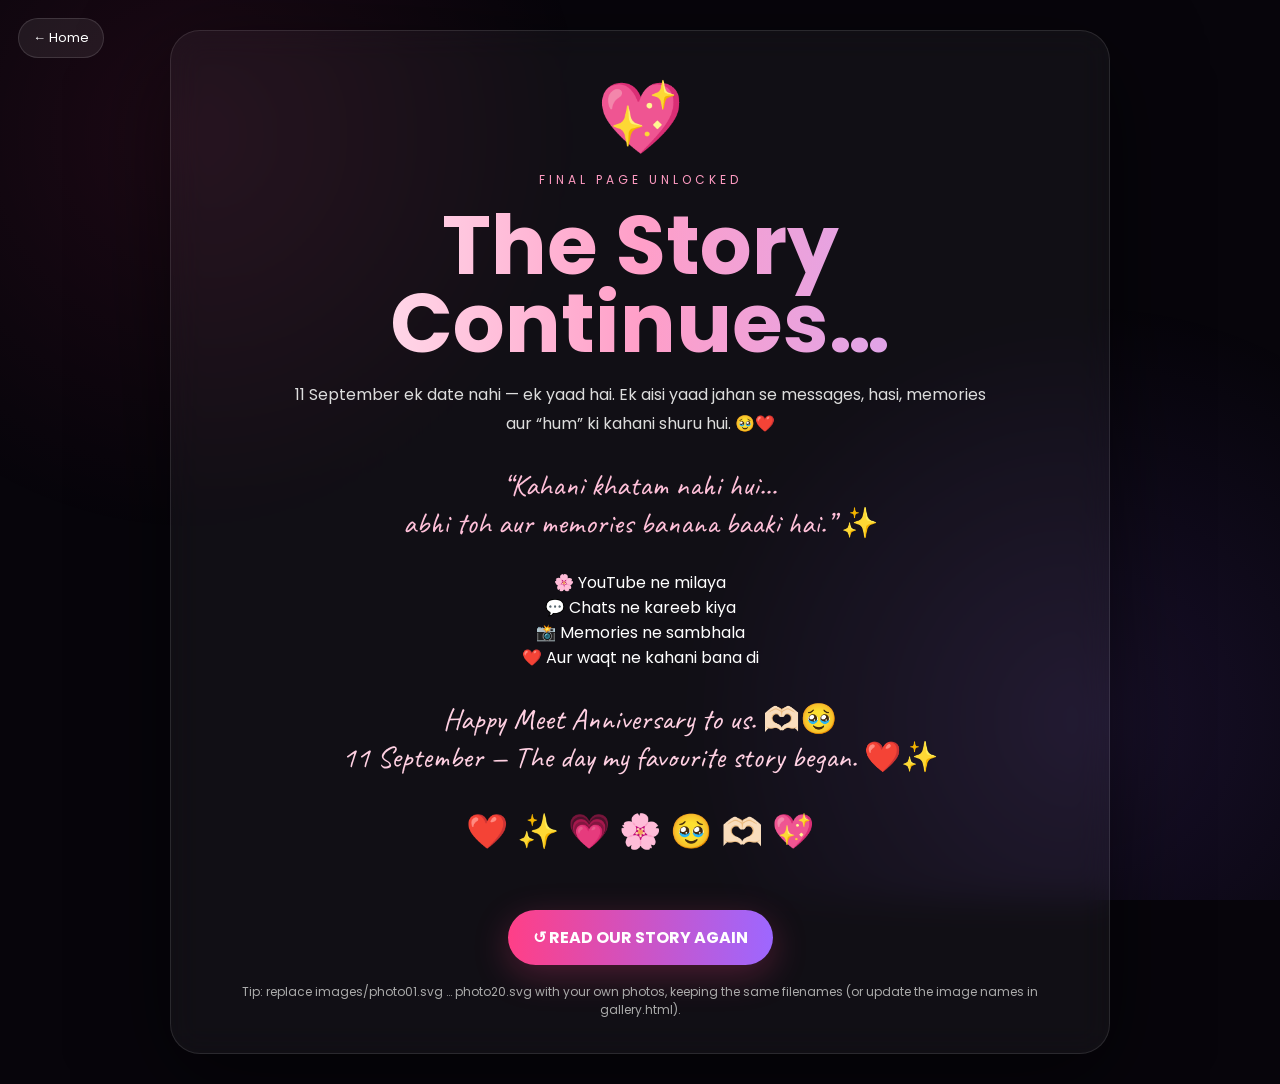
==== final.html @ 0014465a "Add files via upload" ====
<!doctype html><html lang="en"><head><meta charset="utf-8"><meta name="viewport" content="width=device-width,initial-scale=1"><title>Final Surprise • Our Story</title><link rel="stylesheet" href="style.css"></head><body><a class="back" href="index.html">← Home</a><main class="page"><section class="card fade">
<div class="final">
<div class="heart">💖</div>
<div class="eyebrow">Final page unlocked</div>
<h1 class="title">The Story Continues…</h1>
<p class="subtitle">11 September ek date nahi — ek yaad hai. Ek aisi yaad jahan se messages, hasi, memories aur “hum” ki kahani shuru hui. 🥹❤️</p>
<div class="quote">“Kahani khatam nahi hui…<br>abhi toh aur memories banana baaki hai.” ✨</div>
<p>🌸 YouTube ne milaya<br>💬 Chats ne kareeb kiya<br>📸 Memories ne sambhala<br>❤️ Aur waqt ne kahani bana di</p>
<p style="font-family:Caveat;font-size:30px;color:#ffd0e2">Happy Meet Anniversary to us. 🫶🏻🥹<br>11 September — The day my favourite story began. ❤️✨</p>
<div style="font-size:34px;margin:25px">❤️ ✨ 💗 🌸 🥹 🫶🏻 💖</div>
<a class="btn" href="index.html">↺ READ OUR STORY AGAIN</a>
<div class="tiny">Tip: replace images/photo01.svg … photo20.svg with your own photos, keeping the same filenames (or update the image names in gallery.html).</div>
</div>
</section></main><script src="script.js"></script></body></html>
---- style.css ----
@import url('https://fonts.googleapis.com/css2?family=Caveat:wght@500;600;700&family=Poppins:wght@400;500;600;700&display=swap');
*{box-sizing:border-box}html{scroll-behavior:smooth}body{margin:0;background:#07050b;color:#fff;font-family:Poppins,sans-serif;overflow-x:hidden}
body:before{content:"";position:fixed;inset:0;pointer-events:none;background:radial-gradient(circle at 15% 15%,#ff3d7f18,transparent 30%),radial-gradient(circle at 85% 80%,#8b5cf622,transparent 32%);z-index:-2}
a{text-decoration:none;color:inherit}.page{min-height:100vh;display:flex;align-items:center;justify-content:center;padding:30px 16px;position:relative}
.card{width:min(940px,100%);background:#ffffff0b;border:1px solid #ffffff1b;border-radius:30px;padding:34px;backdrop-filter:blur(16px);box-shadow:0 25px 90px #0008}
.hero{text-align:center}.eyebrow{letter-spacing:4px;text-transform:uppercase;color:#ff9bc2;font-size:12px}.title{font-size:clamp(42px,9vw,82px);line-height:.95;margin:18px 0;font-weight:700;background:linear-gradient(90deg,#fff,#ff9fc8,#c9a7ff);-webkit-background-clip:text;color:transparent}.subtitle{color:#ddd;line-height:1.8;max-width:700px;margin:0 auto}.date{font-family:Caveat,cursive;font-size:32px;color:#ffc0d9;margin:20px}.btn{display:inline-flex;align-items:center;justify-content:center;gap:9px;margin-top:28px;padding:15px 25px;border-radius:999px;background:linear-gradient(90deg,#ff3f87,#9d67ff);font-weight:700;box-shadow:0 10px 35px #ff3f8740;transition:.25s}.btn:hover{transform:translateY(-3px) scale(1.02)}.back{position:fixed;top:18px;left:18px;z-index:5;background:#ffffff12;border:1px solid #ffffff20;padding:9px 14px;border-radius:999px;font-size:13px}
.story{font-family:Caveat,cursive;font-size:25px;line-height:1.65}.story h2,.letter h2,.shayari h2{font-family:Poppins,sans-serif;text-align:center;margin-top:0}.chapter{padding:20px 0;border-bottom:1px solid #ffffff12}.chapter:last-child{border:0}.emoji{font-size:30px}.letter{font-size:18px;line-height:2}.letter p{margin:0 0 17px}.quote{font-family:Caveat,cursive;font-size:30px;text-align:center;color:#ffc0d9;margin:28px 0}.gallery{display:grid;grid-template-columns:repeat(auto-fit,minmax(220px,1fr));gap:18px}.memory{background:#ffffff0a;border:1px solid #ffffff15;border-radius:22px;padding:10px;overflow:hidden}.memory img{width:100%;aspect-ratio:3/2;object-fit:cover;border-radius:16px;display:block}.caption{font-family:Caveat,cursive;font-size:24px;text-align:center;padding:10px 5px 4px;color:#ffd0e2}.final{text-align:center}.heart{font-size:70px;animation:pulse 1.5s infinite}.tiny{color:#aaa;font-size:12px;margin-top:18px}@keyframes pulse{50%{transform:scale(1.14)}}@keyframes float{50%{transform:translateY(-12px)}}.float{animation:float 3s ease-in-out infinite}.spark{position:fixed;pointer-events:none;font-size:20px;animation:rise 5s linear infinite;opacity:.8;z-index:-1}@keyframes rise{from{transform:translateY(105vh) rotate(0);opacity:0}15%{opacity:1}to{transform:translateY(-15vh) rotate(260deg);opacity:0}}@media(max-width:600px){.card{padding:23px 17px;border-radius:24px}.story{font-size:22px}.letter{font-size:16px;line-height:1.85}.gallery{grid-template-columns:1fr 1fr}.caption{font-size:21px}}
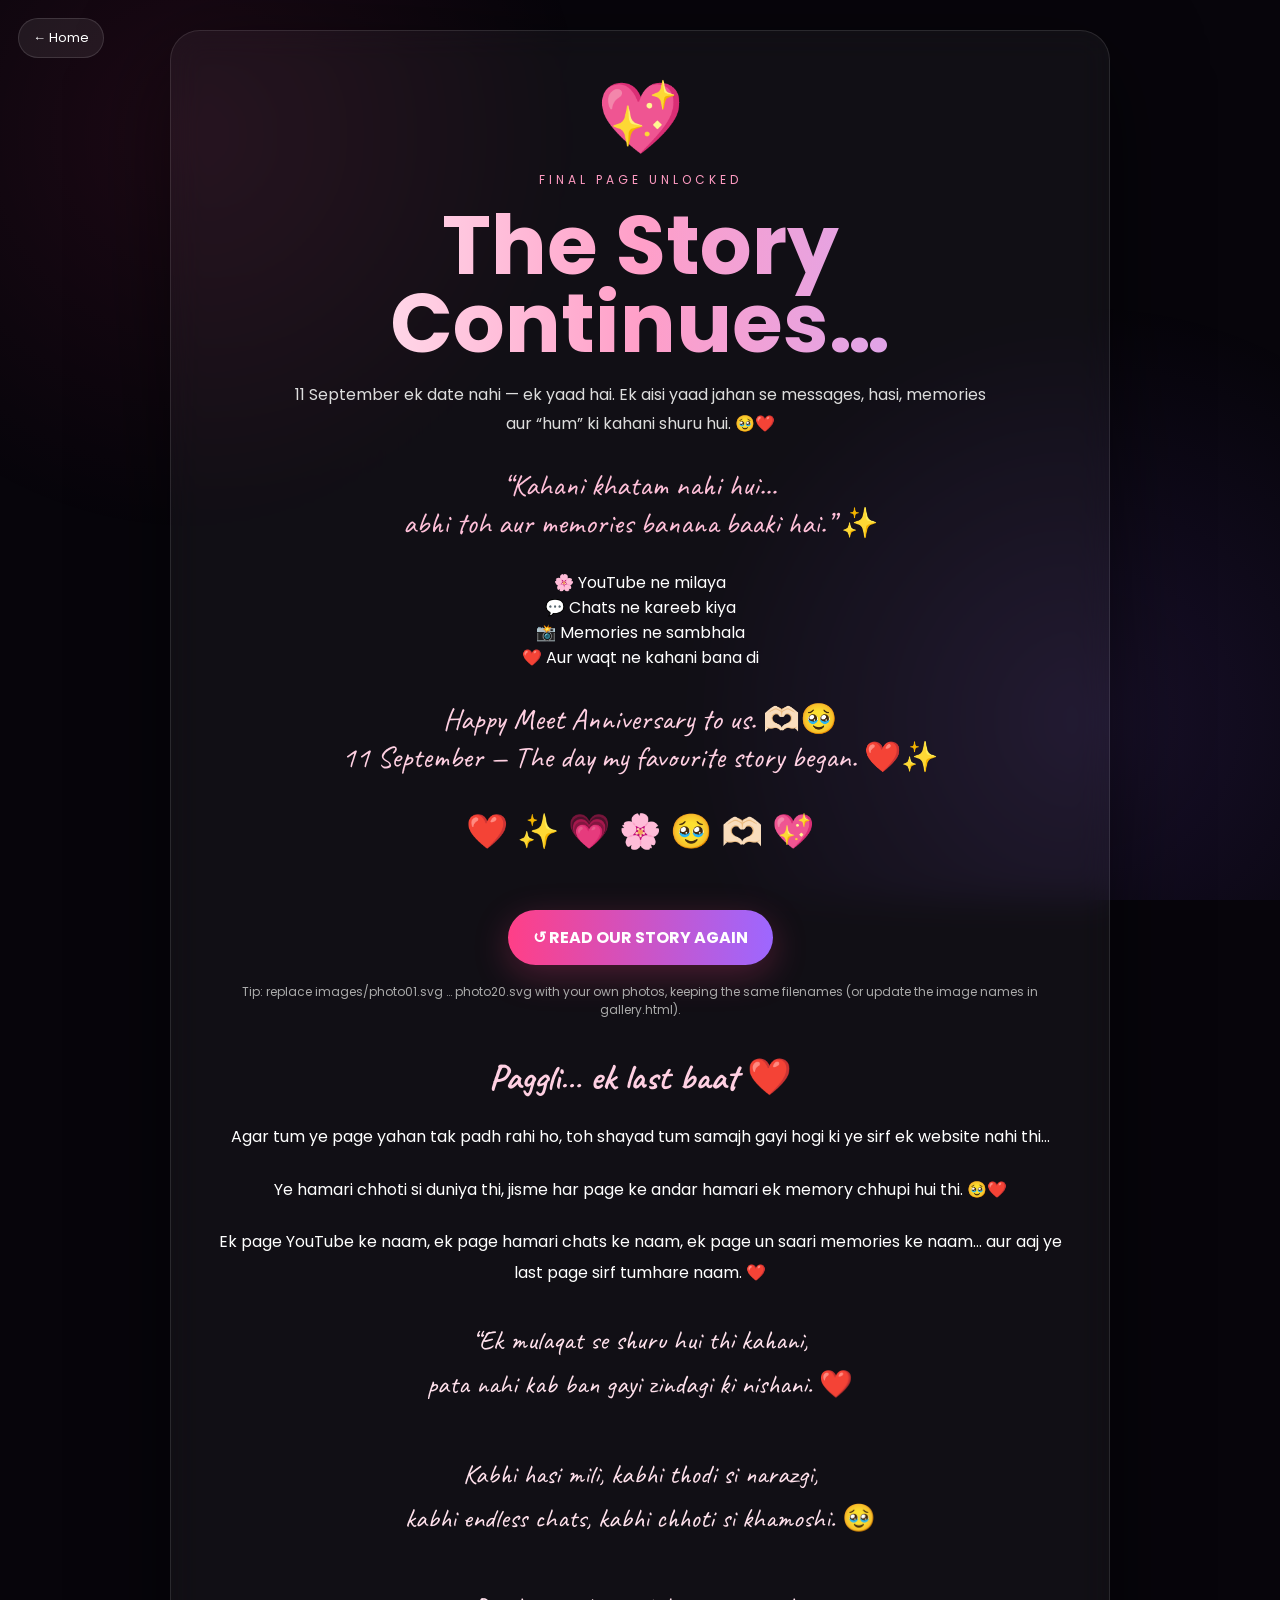
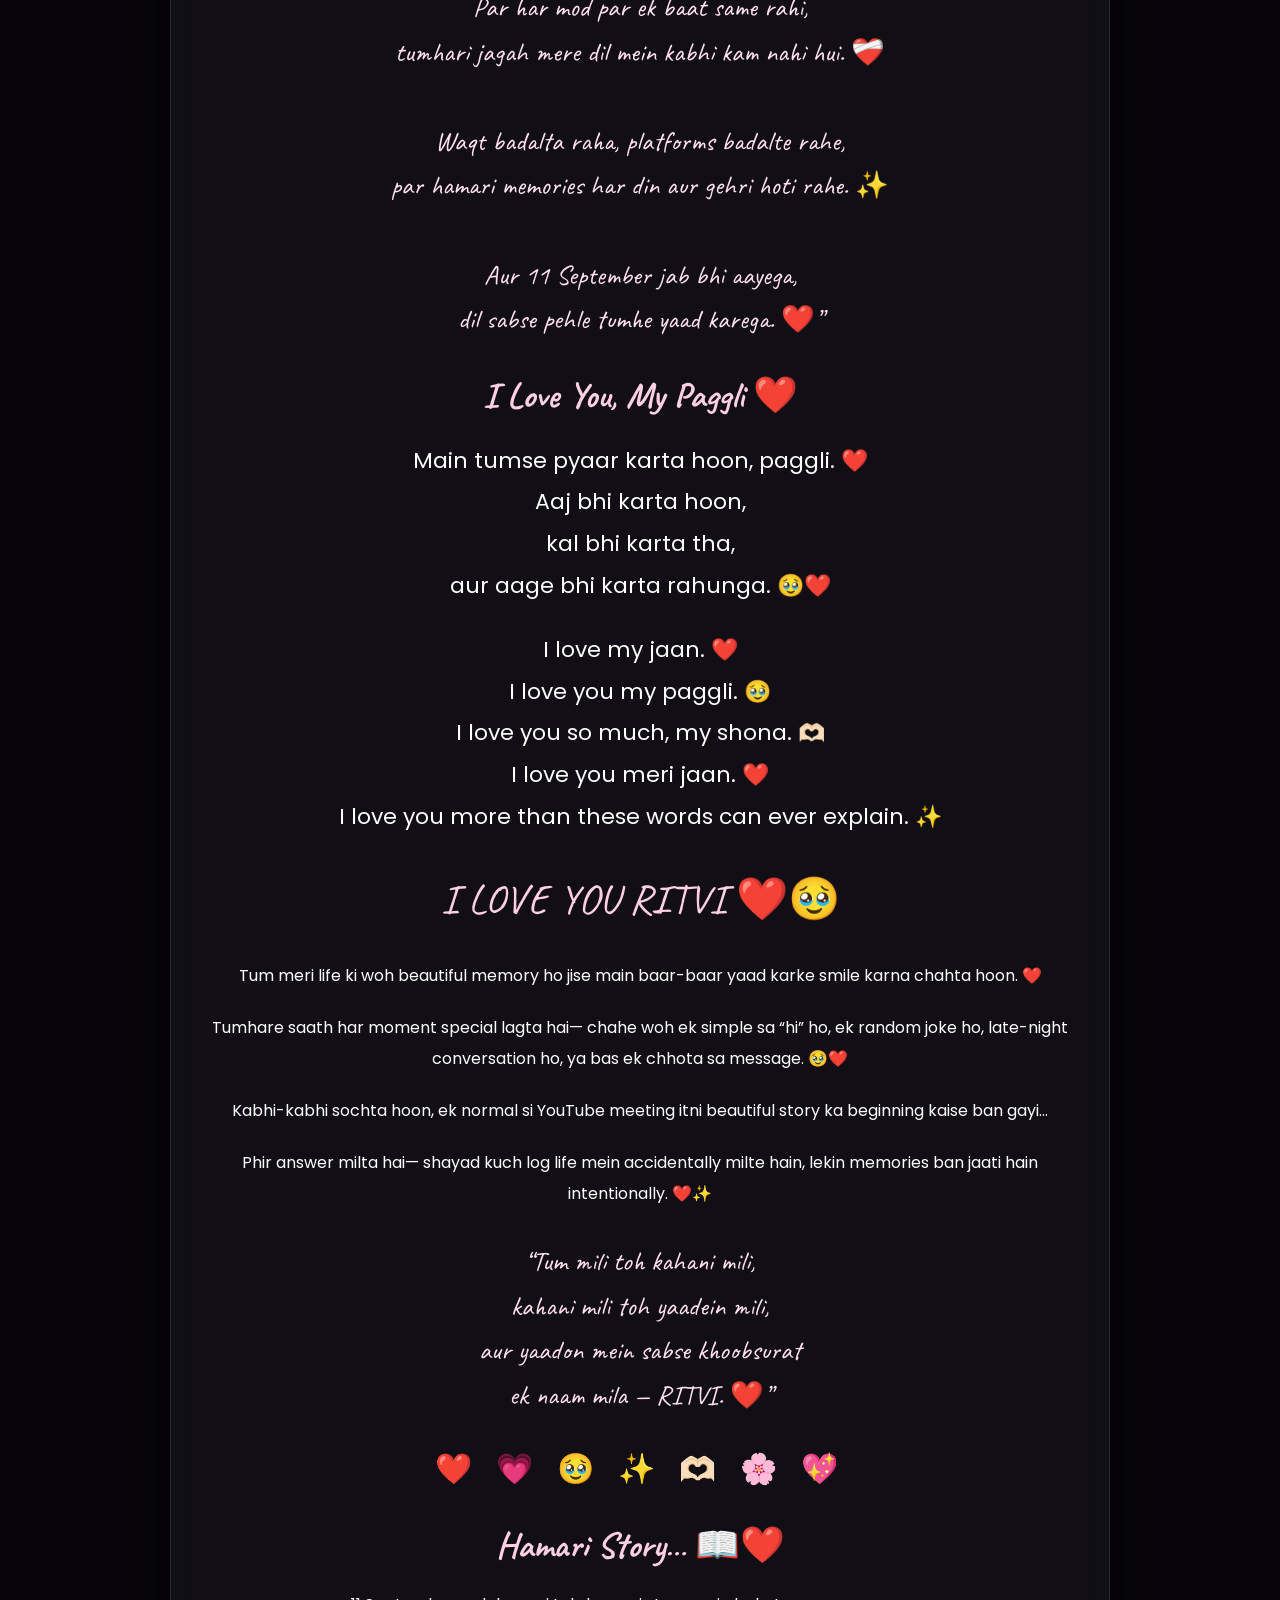
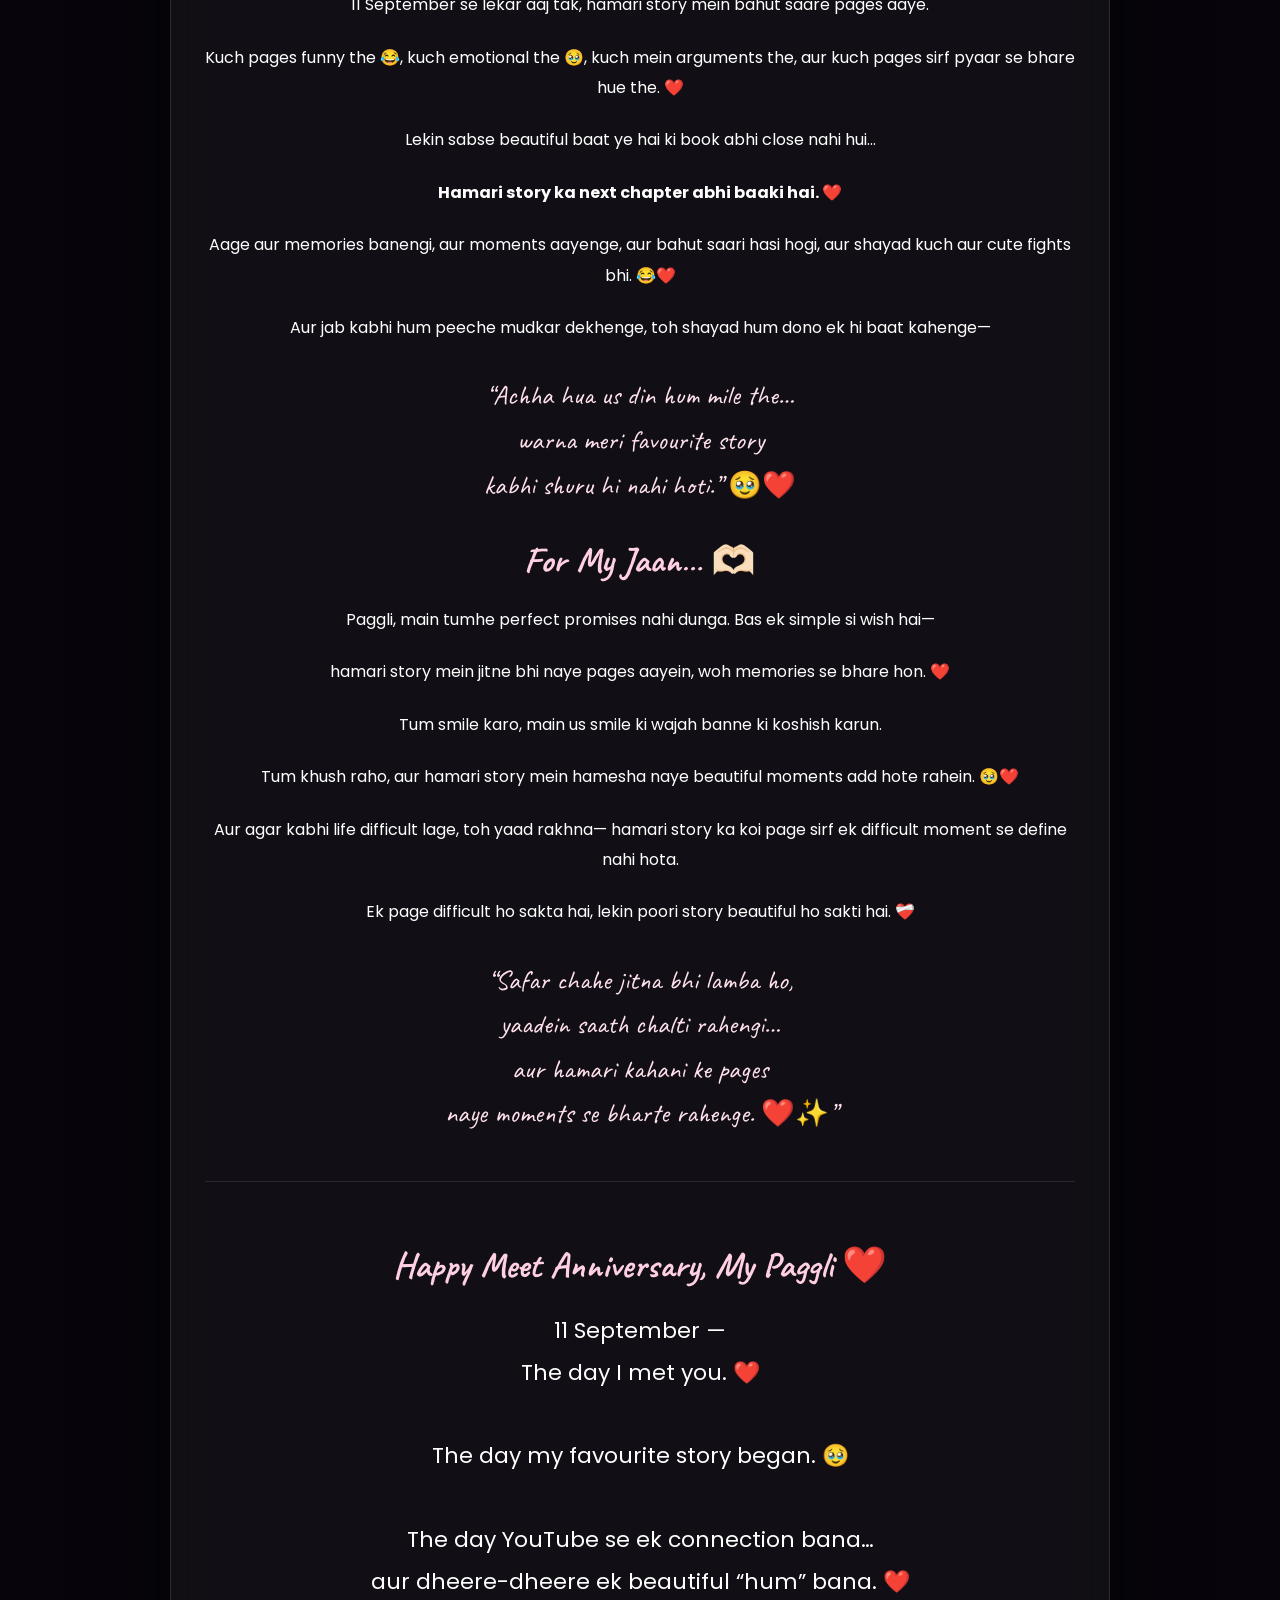
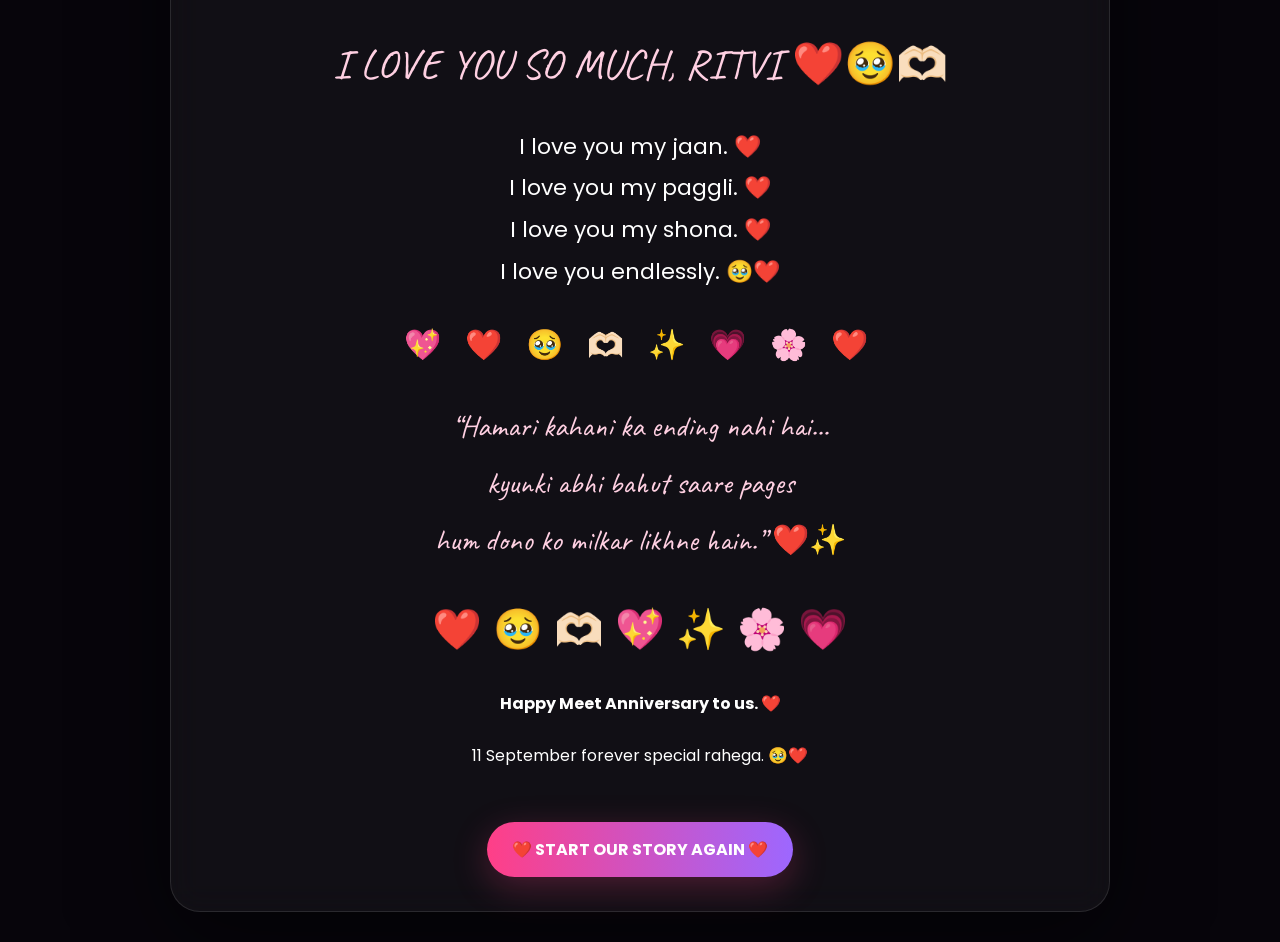
==== commit df9c3404: "Update final.html" ====
--- a/final.html
+++ b/final.html
@@ -1,14 +1,477 @@
-<!doctype html><html lang="en"><head><meta charset="utf-8"><meta name="viewport" content="width=device-width,initial-scale=1"><title>Final Surprise • Our Story</title><link rel="stylesheet" href="style.css"></head><body><a class="back" href="index.html">← Home</a><main class="page"><section class="card fade">
+<!doctype html>
+<html lang="en">
+<head>
+<meta charset="utf-8">
+<meta name="viewport" content="width=device-width,initial-scale=1">
+
+<title>Final Surprise • Our Story</title>
+
+<link rel="stylesheet" href="style.css">
+
+<style>
+/* =========================
+   FINAL SURPRISE EXTRA
+========================= */
+
+body {
+    overflow-x: hidden;
+}
+
+.final-extra {
+    margin-top: 35px;
+    text-align: center;
+}
+
+.final-extra p {
+    line-height: 1.9;
+    margin: 22px 0;
+}
+
+.love-title {
+    font-family: Caveat, cursive;
+    font-size: 36px;
+    color: #ffd0e2;
+    margin: 30px 0 15px;
+    animation: softGlow 2s ease-in-out infinite alternate;
+}
+
+.love-shayari {
+    font-family: Caveat, cursive;
+    font-size: 27px;
+    line-height: 1.65;
+    color: #ffe1ec;
+    margin: 30px 0;
+}
+
+.love-message {
+    font-size: 22px;
+    line-height: 1.8;
+    margin: 30px 0;
+}
+
+.big-love {
+    font-family: Caveat, cursive;
+    font-size: 42px;
+    color: #ffd0e2;
+    margin: 35px 0;
+    animation: heartPulse 1.8s infinite;
+}
+
+.love-line {
+    opacity: 0;
+    animation: appearLine 1s ease forwards;
+}
+
+.love-line:nth-child(1) { animation-delay: .2s; }
+.love-line:nth-child(2) { animation-delay: .7s; }
+.love-line:nth-child(3) { animation-delay: 1.2s; }
+.love-line:nth-child(4) { animation-delay: 1.7s; }
+.love-line:nth-child(5) { animation-delay: 2.2s; }
+
+@keyframes softGlow {
+    from {
+        text-shadow: 0 0 5px rgba(255,100,160,.2);
+    }
+    to {
+        text-shadow: 0 0 20px rgba(255,100,160,.7);
+    }
+}
+
+@keyframes heartPulse {
+    0%,100% {
+        transform: scale(1);
+    }
+    50% {
+        transform: scale(1.08);
+    }
+}
+
+@keyframes appearLine {
+    from {
+        opacity: 0;
+        transform: translateY(12px);
+    }
+    to {
+        opacity: 1;
+        transform: translateY(0);
+    }
+}
+
+/* Floating hearts */
+.final-hearts {
+    font-size: 30px;
+    margin: 30px 0;
+    letter-spacing: 8px;
+    animation: floatHearts 3s ease-in-out infinite;
+}
+
+@keyframes floatHearts {
+    0%,100% {
+        transform: translateY(0);
+    }
+    50% {
+        transform: translateY(-8px);
+    }
+}
+
+.final-ending {
+    margin-top: 45px;
+    padding-top: 30px;
+    border-top: 1px solid rgba(255,255,255,.1);
+}
+
+@media (max-width:600px) {
+    .love-title {
+        font-size: 32px;
+    }
+
+    .love-shayari {
+        font-size: 24px;
+    }
+
+    .love-message {
+        font-size: 19px;
+    }
+
+    .big-love {
+        font-size: 36px;
+    }
+}
+</style>
+
+</head>
+
+<body>
+
+<a class="back" href="index.html">← Home</a>
+
+<main class="page">
+
+<section class="card fade">
+
 <div class="final">
+
 <div class="heart">💖</div>
+
 <div class="eyebrow">Final page unlocked</div>
+
 <h1 class="title">The Story Continues…</h1>
-<p class="subtitle">11 September ek date nahi — ek yaad hai. Ek aisi yaad jahan se messages, hasi, memories aur “hum” ki kahani shuru hui. 🥹❤️</p>
-<div class="quote">“Kahani khatam nahi hui…<br>abhi toh aur memories banana baaki hai.” ✨</div>
-<p>🌸 YouTube ne milaya<br>💬 Chats ne kareeb kiya<br>📸 Memories ne sambhala<br>❤️ Aur waqt ne kahani bana di</p>
-<p style="font-family:Caveat;font-size:30px;color:#ffd0e2">Happy Meet Anniversary to us. 🫶🏻🥹<br>11 September — The day my favourite story began. ❤️✨</p>
-<div style="font-size:34px;margin:25px">❤️ ✨ 💗 🌸 🥹 🫶🏻 💖</div>
-<a class="btn" href="index.html">↺ READ OUR STORY AGAIN</a>
-<div class="tiny">Tip: replace images/photo01.svg … photo20.svg with your own photos, keeping the same filenames (or update the image names in gallery.html).</div>
-</div>
-</section></main><script src="script.js"></script></body></html>+
+<p class="subtitle">
+11 September ek date nahi — ek yaad hai.
+Ek aisi yaad jahan se messages, hasi, memories aur “hum” ki kahani shuru hui. 🥹❤️
+</p>
+
+<div class="quote">
+“Kahani khatam nahi hui…<br>
+abhi toh aur memories banana baaki hai.” ✨
+</div>
+
+<p>
+🌸 YouTube ne milaya<br>
+💬 Chats ne kareeb kiya<br>
+📸 Memories ne sambhala<br>
+❤️ Aur waqt ne kahani bana di
+</p>
+
+<p style="font-family:Caveat;font-size:30px;color:#ffd0e2">
+Happy Meet Anniversary to us. 🫶🏻🥹<br>
+11 September — The day my favourite story began. ❤️✨
+</p>
+
+<div style="font-size:34px;margin:25px">
+❤️ ✨ 💗 🌸 🥹 🫶🏻 💖
+</div>
+
+<a class="btn" href="index.html">
+↺ READ OUR STORY AGAIN
+</a>
+
+<div class="tiny">
+Tip: replace images/photo01.svg … photo20.svg with your own photos,
+keeping the same filenames (or update the image names in gallery.html).
+</div>
+
+
+<!-- =================================
+     EXTRA FINAL SURPRISE STARTS HERE
+================================= -->
+
+<div class="final-extra">
+
+<h2 class="love-title">
+Paggli… ek last baat ❤️
+</h2>
+
+<p class="love-line">
+Agar tum ye page yahan tak padh rahi ho,
+toh shayad tum samajh gayi hogi
+ki ye sirf ek website nahi thi…
+</p>
+
+<p class="love-line">
+Ye hamari chhoti si duniya thi,
+jisme har page ke andar
+hamari ek memory chhupi hui thi. 🥹❤️
+</p>
+
+<p class="love-line">
+Ek page YouTube ke naam,
+ek page hamari chats ke naam,
+ek page un saari memories ke naam…
+aur aaj ye last page
+sirf tumhare naam. ❤️
+</p>
+
+<div class="love-shayari">
+
+“Ek mulaqat se shuru hui thi kahani,<br>
+pata nahi kab ban gayi zindagi ki nishani. ❤️<br><br>
+
+Kabhi hasi mili, kabhi thodi si narazgi,<br>
+kabhi endless chats, kabhi chhoti si khamoshi. 🥹<br><br>
+
+Par har mod par ek baat same rahi,<br>
+tumhari jagah mere dil mein kabhi kam nahi hui. ❤️‍🩹<br><br>
+
+Waqt badalta raha, platforms badalte rahe,<br>
+par hamari memories har din aur gehri hoti rahe. ✨<br><br>
+
+Aur 11 September jab bhi aayega,<br>
+dil sabse pehle tumhe yaad karega. ❤️”
+
+</div>
+
+<h2 class="love-title">
+I Love You, My Paggli ❤️
+</h2>
+
+<p class="love-message">
+
+Main tumse pyaar karta hoon, paggli. ❤️<br>
+Aaj bhi karta hoon,<br>
+kal bhi karta tha,<br>
+aur aage bhi karta rahunga. 🥹❤️
+
+</p>
+
+<p class="love-message">
+
+I love my jaan. ❤️<br>
+I love you my paggli. 🥹<br>
+I love you so much, my shona. 🫶🏻<br>
+I love you meri jaan. ❤️<br>
+I love you more than these words can ever explain. ✨
+
+</p>
+
+<div class="big-love">
+I LOVE YOU RITVI ❤️🥹
+</div>
+
+<p>
+Tum meri life ki woh beautiful memory ho
+jise main baar-baar yaad karke smile karna chahta hoon. ❤️
+</p>
+
+<p>
+Tumhare saath har moment special lagta hai—
+chahe woh ek simple sa “hi” ho,
+ek random joke ho,
+late-night conversation ho,
+ya bas ek chhota sa message. 🥹❤️
+</p>
+
+<p>
+Kabhi-kabhi sochta hoon,
+ek normal si YouTube meeting
+itni beautiful story ka beginning kaise ban gayi…
+</p>
+
+<p>
+Phir answer milta hai—
+shayad kuch log life mein accidentally milte hain,
+lekin memories ban jaati hain intentionally. ❤️✨
+</p>
+
+<div class="love-shayari">
+
+“Tum mili toh kahani mili,<br>
+kahani mili toh yaadein mili,<br>
+aur yaadon mein sabse khoobsurat<br>
+ek naam mila — RITVI. ❤️”
+
+</div>
+
+<div class="final-hearts">
+❤️ 💗 🥹 ✨ 🫶🏻 🌸 💖
+</div>
+
+<h2 class="love-title">
+Hamari Story… 📖❤️
+</h2>
+
+<p>
+11 September se lekar aaj tak,
+hamari story mein bahut saare pages aaye.
+</p>
+
+<p>
+Kuch pages funny the 😂,
+kuch emotional the 🥹,
+kuch mein arguments the,
+aur kuch pages sirf pyaar se bhare hue the. ❤️
+</p>
+
+<p>
+Lekin sabse beautiful baat ye hai
+ki book abhi close nahi hui…
+</p>
+
+<p>
+<strong>
+Hamari story ka next chapter abhi baaki hai. ❤️
+</strong>
+</p>
+
+<p>
+Aage aur memories banengi,
+aur moments aayenge,
+aur bahut saari hasi hogi,
+aur shayad kuch aur cute fights bhi. 😂❤️
+</p>
+
+<p>
+Aur jab kabhi hum peeche mudkar dekhenge,
+toh shayad hum dono ek hi baat kahenge—
+</p>
+
+<div class="love-shayari">
+
+“Achha hua us din hum mile the…<br>
+warna meri favourite story<br>
+kabhi shuru hi nahi hoti.” 🥹❤️
+
+</div>
+
+<h2 class="love-title">
+For My Jaan… 🫶🏻
+</h2>
+
+<p>
+Paggli, main tumhe perfect promises nahi dunga.
+Bas ek simple si wish hai—
+</p>
+
+<p>
+hamari story mein jitne bhi naye pages aayein,
+woh memories se bhare hon. ❤️
+</p>
+
+<p>
+Tum smile karo,
+main us smile ki wajah banne ki koshish karun.
+</p>
+
+<p>
+Tum khush raho,
+aur hamari story mein
+hamesha naye beautiful moments add hote rahein. 🥹❤️
+</p>
+
+<p>
+Aur agar kabhi life difficult lage,
+toh yaad rakhna—
+hamari story ka koi page
+sirf ek difficult moment se define nahi hota.
+</p>
+
+<p>
+Ek page difficult ho sakta hai,
+lekin poori story beautiful ho sakti hai. ❤️‍🩹
+</p>
+
+<div class="love-shayari">
+
+“Safar chahe jitna bhi lamba ho,<br>
+yaadein saath chalti rahengi…<br>
+aur hamari kahani ke pages<br>
+naye moments se bharte rahenge. ❤️✨”
+
+</div>
+
+<div class="final-ending">
+
+<h2 class="love-title">
+Happy Meet Anniversary, My Paggli ❤️
+</h2>
+
+<p class="love-message">
+
+11 September —<br>
+The day I met you. ❤️<br><br>
+
+The day my favourite story began. 🥹<br><br>
+
+The day YouTube se ek connection bana…<br>
+aur dheere-dheere ek beautiful “hum” bana. ❤️
+
+</p>
+
+<div class="big-love">
+I LOVE YOU SO MUCH, RITVI ❤️🥹🫶🏻
+</div>
+
+<p class="love-message">
+
+I love you my jaan. ❤️<br>
+I love you my paggli. ❤️<br>
+I love you my shona. ❤️<br>
+I love you endlessly. 🥹❤️
+
+</p>
+
+<div class="final-hearts">
+💖 ❤️ 🥹 🫶🏻 ✨ 💗 🌸 ❤️
+</div>
+
+<p style="font-family:Caveat;font-size:30px;color:#ffd0e2">
+
+“Hamari kahani ka ending nahi hai…<br>
+kyunki abhi bahut saare pages<br>
+hum dono ko milkar likhne hain.” ❤️✨
+
+</p>
+
+<div style="font-size:40px;margin:30px 0;">
+❤️ 🥹 🫶🏻 💖 ✨ 🌸 💗
+</div>
+
+<p>
+<strong>
+Happy Meet Anniversary to us. ❤️
+</strong>
+</p>
+
+<p>
+11 September forever special rahega. 🥹❤️
+</p>
+
+<a class="btn" href="index.html">
+❤️ START OUR STORY AGAIN ❤️
+</a>
+
+</div>
+
+</div>
+
+</div>
+
+</section>
+
+</main>
+
+<script src="script.js"></script>
+
+</body>
+</html>
